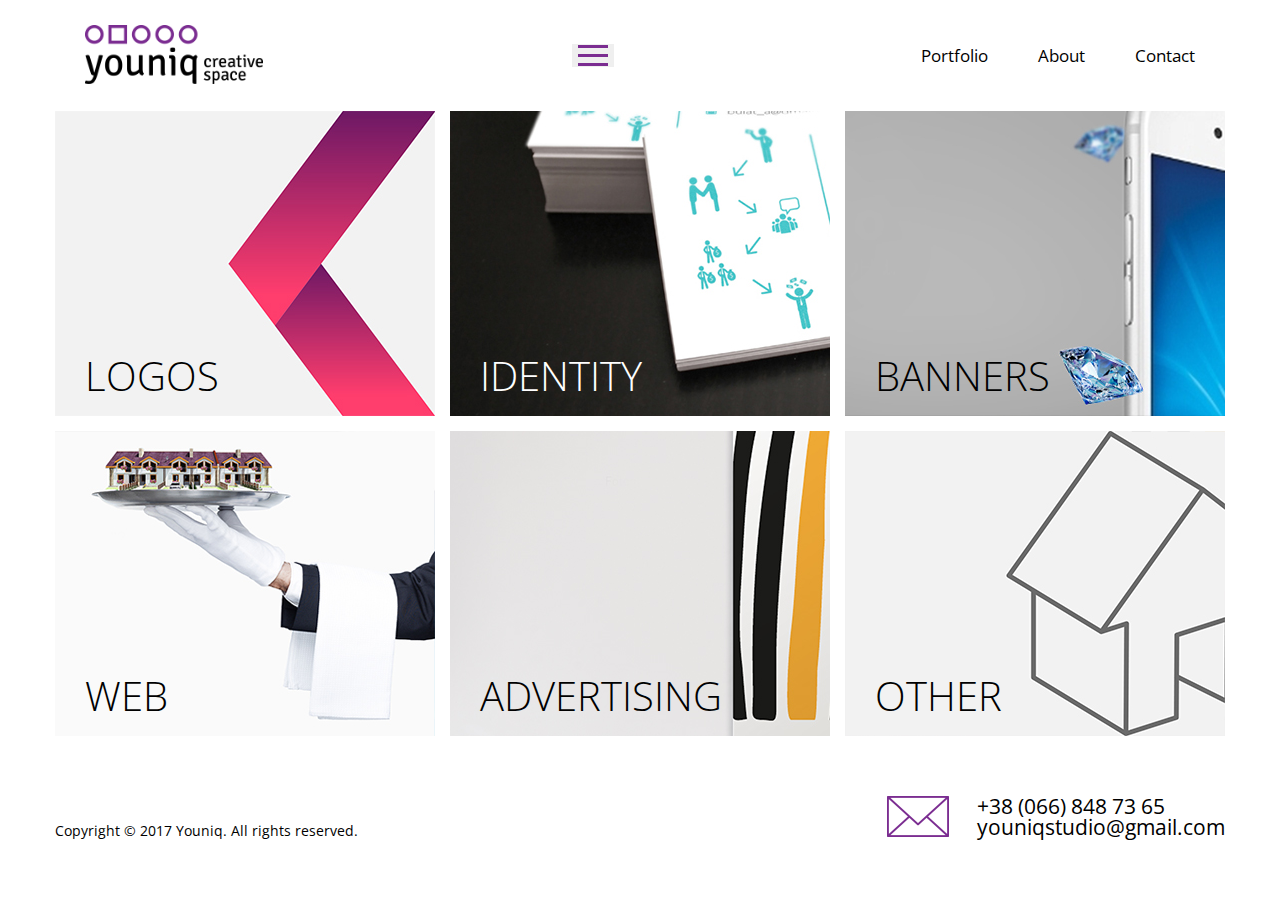
==== index.html @ e08bdf66 "first commit" ====
<!DOCTYPE html>
<html lang="en">
<head>
  <title>Youniq</title>
  <meta charset="UTF-8">
  <meta name="viewport" content="width=device-width, initial-scale=1, shrink-to-fit=no">
  <!-- Bootstrap styles-->
  <link rel="stylesheet" href="https://maxcdn.bootstrapcdn.com/bootstrap/4.0.0-beta.2/css/bootstrap.min.css"
        integrity="sha384-PsH8R72JQ3SOdhVi3uxftmaW6Vc51MKb0q5P2rRUpPvrszuE4W1povHYgTpBfshb" crossorigin="anonymous">
  <!-- Main styles -->
  <link rel="stylesheet" href="styles/css/style.css">
  <!-- Fonts-->
  <link href="https://fonts.googleapis.com/css?family=Open+Sans" rel="stylesheet">
</head>
<body>
  <header class="site-header">
    <nav class="navbar navbar-expand-md navbar-light bg-light">
      <div class="container">
        <div class="logo-wrap">
          <div class="logo-img">
            <img class="stndart-logo" src="img/mine-logo.png" alt="youniq creative space">
          </div>
          <h1>youniq creative space</h1>
        </div>
        <button class="navbar-toggler" type="button" data-toggle="collapse" data-target="#navbarSupportedContent"
                aria-controls="navbarSupportedContent" aria-expanded="false" aria-label="Toggle navigation">
          <span></span>
          <span></span>
          <span></span>
        </button>
        <div class="collapse navbar-collapse" id="navbarSupportedContent">
          <ul class="nav-list">
            <li><a href="index.html">Portfolio</a></li>
            <li><a href="">About</a></li>
            <li><a href="">Contact</a></li>
          </ul>
        </div>
      </div>
    </nav>
  </header>
  <section class="section-categories">
    <div class="container">
      <ul class="categories-list">
        <li class="category">
          <a href="logos.html">
            <div class="img-wrap">
              <img src="img/categories/logos.jpg" alt="logos">
            </div>
            <h2>logos</h2>
          </a>
        </li>
        <li class="category">
          <a href="">
            <div class="img-wrap">
              <img src="img/categories/identity.jpg" alt="identity">
            </div>
            <h2 class="white">identity</h2>
          </a>
        </li>
        <li class="category">
          <a href="">
            <div class="img-wrap">
              <img src="img/categories/banners.jpg" alt="banners">
            </div>
            <h2>banners</h2>
          </a>
        </li>
        <li class="category">
          <a href="">
            <div class="img-wrap">
              <img src="img/categories/web.jpg" alt="web">
            </div>
            <h2>web</h2>
          </a>
        </li>
        <li class="category">
          <a href="">
            <div class="img-wrap">
              <img src="img/categories/advertising.jpg" alt="advertising">
            </div>
            <h2>advertising</h2>
          </a>
        </li>
        <li class="category">
          <a href="">
            <div class="img-wrap">
              <img src="img/categories/other.jpg" alt="other">
            </div>
            <h2>other</h2>
          </a>
        </li>
      </ul>
    </div>
  </section>
  <footer class="footer-site">
    <div class="container">
      <p>Copyright © 2017 Youniq. All rights reserved.</p>
      <ul class="list-contact">
        <li><a href="tel:+380668487365">+38 (066) 848 73 65</a></li>
        <li><a href="">youniqstudio@gmail.com</a></li>
      </ul>
    </div>
  </footer>
  <!-- Optional JavaScript -->
  <!-- jQuery first, then Popper.js, then Bootstrap JS -->
  <script src="https://code.jquery.com/jquery-3.2.1.min.js"
          crossorigin="anonymous"></script>
  <script src="https://cdnjs.cloudflare.com/ajax/libs/popper.js/1.12.3/umd/popper.min.js"
          integrity="sha384-vFJXuSJphROIrBnz7yo7oB41mKfc8JzQZiCq4NCceLEaO4IHwicKwpJf9c9IpFgh"
          crossorigin="anonymous"></script>
  <script src="https://maxcdn.bootstrapcdn.com/bootstrap/4.0.0-beta.2/js/bootstrap.min.js"
          integrity="sha384-alpBpkh1PFOepccYVYDB4do5UnbKysX5WZXm3XxPqe5iKTfUKjNkCk9SaVuEZflJ"
          crossorigin="anonymous"></script>

  <script src="js/main.js"></script>
</body>
</html>
---- styles/css/style.css ----
html, body, div, span, applet, object, iframe,
h1, h2, h3, h4, h5, h6, p, blockquote, pre,
a, abbr, acronym, address, big, cite, code,
del, dfn, em, img, ins, kbd, q, s, samp,
small, strike, strong, sub, sup, tt, var,
b, u, i, center,
dl, dt, dd, ol, ul, li,
fieldset, form, label, legend,
table, caption, tbody, tfoot, thead, tr, th, td,
article, aside, canvas, details, embed,
figure, figcaption, footer, header, hgroup,
menu, nav, output, ruby, section, summary,
time, mark, audio, video {
  margin: 0;
  padding: 0;
  border: 0;
  font: inherit;
  font-size: 100%;
  vertical-align: baseline;
}

html {
  line-height: 1;
}

ol, ul {
  list-style: none;
}

table {
  border-collapse: collapse;
  border-spacing: 0;
}

caption, th, td {
  text-align: left;
  font-weight: normal;
  vertical-align: middle;
}

q, blockquote {
  quotes: none;
}
q:before, q:after, blockquote:before, blockquote:after {
  content: "";
  content: none;
}

a img {
  border: none;
}

article, aside, details, figcaption, figure, footer, header, hgroup, main, menu, nav, section, summary {
  display: block;
}

body {
  font-family: 'Open Sans', sans-serif;
}

* {
  box-sizing: border-box;
}

.container {
  padding: 0;
  max-width: 1170px;
  margin: 0 auto;
}

.section-categories {
  padding-top: 111.42px;
}

.categories-list {
  display: flex;
  flex-wrap: wrap;
}

.category {
  position: relative;
  margin-right: 1.283%;
  margin-bottom: 1.283%;
  width: calc((100%/3) - 0.8547008547008547% );
}
.category:nth-child(3n + 3) {
  margin-right: 0;
}
.category .img-wrap {
  width: 100%;
  overflow: hidden;
}
.category .img-wrap img {
  max-width: 100%;
  width: 100%;
  vertical-align: middle;
  transition: .2s;
}
.category h2 {
  text-transform: uppercase;
  position: absolute;
  color: #000000;
  font-size: 40px;
  font-weight: 300;
  left: 30px;
  bottom: 20px;
  transition: .2s;
}
.category h2:hover {
  transform: scale(1.05);
}
.category:hover .img-wrap img {
  filter: grayscale(80%) blur(3px);
  transform: scale(1.2);
}

.white {
  color: #ffffff !important;
}

.site-header {
  padding: 25px 0;
  background: #ffffff;
  z-index: 1;
  position: fixed;
  width: 100%;
  transition: all cubic-bezier(0.07, 0.51, 0.48, 0.9) 0.1s;
}
.site-header .container {
  padding: 0 30px;
  display: flex;
  justify-content: space-between;
  align-items: center;
}
.site-header .logo-wrap {
  max-width: 180px;
  position: relative;
}
.site-header .logo-wrap .logo-img {
  height: 60px;
  width: 180px;
  overflow: hidden;
  position: relative;
  transition: all cubic-bezier(0.07, 0.51, 0.48, 0.9) 0.1s;
}
.site-header .logo-wrap .logo-img img {
  position: absolute;
  top: 0;
  left: 0;
  height: 98%;
}
.site-header .logo-wrap h1 {
  position: absolute;
  text-indent: -9999px;
}
.site-header .nav-list {
  display: flex;
}
.site-header .nav-list li {
  margin-left: 50px;
  transition: .2s;
}
.site-header .nav-list li:first-child {
  margin-left: 0;
}
.site-header .nav-list li:hover {
  transform: scale(1.07);
}
.site-header .nav-list a {
  font-size: 17px;
  font-weight: 400;
  color: #000000;
  text-decoration: none;
  transition: .2s;
}
.site-header .nav-list a:hover {
  color: #7b2d91;
  transform: scale(1.1);
}

.header-small .site-header {
  padding: 15px 0;
}
.header-small .site-header .logo-wrap .logo-img {
  height: 22px;
}
.header-small .site-header .logo-wrap .logo-img img {
  height: 280%;
}

.bg-light {
  background: none !important;
}

.navbar {
  padding: 0 !important;
}

.navbar-collapse {
  justify-content: flex-end !important;
}

.navbar-toggler {
  outline: none !important;
  cursor: pointer;
}

.navbar-light .navbar-toggler {
  border: none;
}

.navbar-toggler span {
  height: 3px;
  width: 30px;
  display: block;
  margin-bottom: 6px;
  background-color: #7b2d91;
}
.navbar-toggler span:last-child {
  margin-bottom: 0px;
}

.footer-site {
  padding: 45px 0;
}
.footer-site .container {
  display: flex;
  justify-content: space-between;
  align-items: flex-end;
}
.footer-site .container p {
  font-size: 14px;
  font-weight: 400;
  color: #000000;
}
.footer-site .list-contact:before {
  content: "";
  background-image: url("../../img/icons/envelope.png");
  float: left;
  width: 62px;
  height: 41px;
  display: block;
}
.footer-site .list-contact li {
  margin-left: 90px;
}
.footer-site .list-contact li a {
  font-size: 21px;
  color: #000000;
  text-decoration: none;
}

.section-logos {
  padding-top: 111.42px;
}

.logos-list {
  display: flex;
  flex-wrap: wrap;
}

.logo {
  background-color: #fafafa;
  position: relative;
  margin-right: 1.283%;
  margin-bottom: 1.283%;
  overflow: hidden;
  width: calc((100%/3) - 0.8547008547008547% );
}
.logo:nth-child(3n + 3) {
  margin-right: 0;
}
.logo img {
  max-width: 100%;
  width: 100%;
  vertical-align: middle;
  transition: all cubic-bezier(0.07, 0.51, 0.48, 0.9) 0.5s;
}
.logo:hover img {
  transform: scale(1.1);
  filter: blur(3px);
}

@media (max-width: 920px) {
  .category h2 {
    font-size: 25px;
  }
}
@media (max-width: 767px) {
  .header-small .site-header .logo-wrap .logo-img {
    height: 20px;
  }

  .site-header .nav-list {
    flex-direction: column;
    align-items: center;
  }
  .site-header .nav-list li {
    margin: 0;
    margin-top: 30px;
  }

  .category {
    width: calc((100% / 2) - 0.8547008547008547%);
  }
  .category:nth-child(3n + 3) {
    margin-right: 1.283%;
  }
  .category:nth-child(2n + 2) {
    margin-right: 0;
  }

  .logo {
    width: calc((100% / 2) - 0.8547008547008547%);
  }
  .logo:nth-child(3n + 3) {
    margin-right: 1.283%;
  }
  .logo:nth-child(2n + 2) {
    margin-right: 0;
  }

  .footer-site {
    padding: 40px 0;
  }
  .footer-site .container {
    display: flex;
    justify-content: center;
    align-items: center;
    flex-direction: column-reverse;
  }
  .footer-site .list-contact {
    margin-bottom: 60px;
  }
  .footer-site .list-contact:before {
    width: 62px;
    height: 41px;
  }
  .footer-site .list-contact li {
    margin-left: 90px;
  }
  .footer-site .list-contact li a {
    font-size: 21px;
    color: #000000;
    text-decoration: none;
  }
}
@media (max-width: 480px) {
  .category h2 {
    font-size: 30px;
  }

  .categories-list {
    flex-wrap: nowrap;
    flex-direction: column;
    align-items: center;
  }

  .category {
    width: calc(100%);
    margin-right: 0;
  }
  .category:nth-child(2n + 2) {
    margin-right: 0;
  }

  .logos-list {
    flex-wrap: nowrap;
    flex-direction: column;
    align-items: center;
  }

  .logo {
    width: calc(100%);
    margin-right: 0;
  }
  .logo:nth-child(2n + 2) {
    margin-right: 0;
  }

  .footer-site .list-contact li {
    margin-left: 80px;
  }
  .footer-site .list-contact li a {
    font-size: 18px;
    color: #000000;
    text-decoration: none;
  }
}
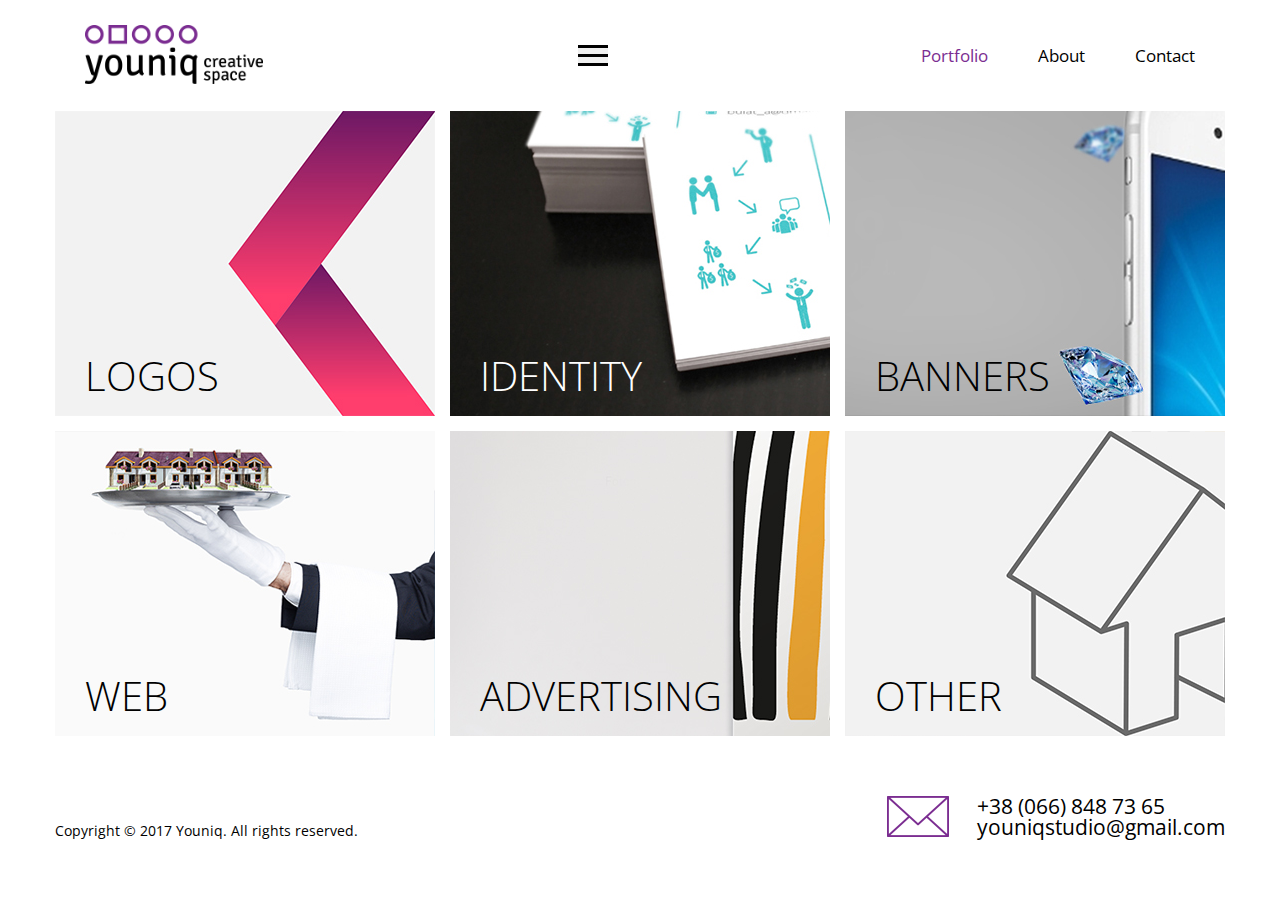
==== commit ee92b9b0: "Admin panel" ====
--- a/index.html
+++ b/index.html
@@ -22,7 +22,7 @@
           </div>
           <h1>youniq creative space</h1>
         </div>
-        <button class="navbar-toggler" type="button" data-toggle="collapse" data-target="#navbarSupportedContent"
+        <button class="navbar-toggler" type="button" id="burger" data-toggle="collapse" data-target="#navbarSupportedContent"
                 aria-controls="navbarSupportedContent" aria-expanded="false" aria-label="Toggle navigation">
           <span></span>
           <span></span>
@@ -30,7 +30,7 @@
         </button>
         <div class="collapse navbar-collapse" id="navbarSupportedContent">
           <ul class="nav-list">
-            <li><a href="index.html">Portfolio</a></li>
+            <li><a href="index.html" class="visit">Portfolio</a></li>
             <li><a href="">About</a></li>
             <li><a href="">Contact</a></li>
           </ul>
@@ -50,7 +50,7 @@
           </a>
         </li>
         <li class="category">
-          <a href="">
+          <a href="identity.html">
             <div class="img-wrap">
               <img src="img/categories/identity.jpg" alt="identity">
             </div>
@@ -58,7 +58,7 @@
           </a>
         </li>
         <li class="category">
-          <a href="">
+          <a href="banners.html">
             <div class="img-wrap">
               <img src="img/categories/banners.jpg" alt="banners">
             </div>
@@ -66,7 +66,7 @@
           </a>
         </li>
         <li class="category">
-          <a href="">
+          <a href="web.html">
             <div class="img-wrap">
               <img src="img/categories/web.jpg" alt="web">
             </div>
@@ -74,7 +74,7 @@
           </a>
         </li>
         <li class="category">
-          <a href="">
+          <a href="advertising.html">
             <div class="img-wrap">
               <img src="img/categories/advertising.jpg" alt="advertising">
             </div>
@@ -82,7 +82,7 @@
           </a>
         </li>
         <li class="category">
-          <a href="">
+          <a href="other.html">
             <div class="img-wrap">
               <img src="img/categories/other.jpg" alt="other">
             </div>
@@ -111,7 +111,6 @@
   <script src="https://maxcdn.bootstrapcdn.com/bootstrap/4.0.0-beta.2/js/bootstrap.min.js"
           integrity="sha384-alpBpkh1PFOepccYVYDB4do5UnbKysX5WZXm3XxPqe5iKTfUKjNkCk9SaVuEZflJ"
           crossorigin="anonymous"></script>
-
   <script src="js/main.js"></script>
 </body>
 </html>--- a/styles/css/style.css
+++ b/styles/css/style.css
@@ -178,6 +178,11 @@
   transform: scale(1.1);
 }
 
+.visit {
+  color: #7b2d91 !important;
+  transform: scale(1.1) !important;
+}
+
 .header-small .site-header {
   padding: 15px 0;
 }
@@ -209,12 +214,23 @@
   border: none;
 }
 
+.turn-btn {
+  transform: rotate(90deg);
+}
+.turn-btn span {
+  background-color: #77328a !important;
+}
+
+.navbar-toggler {
+  transition: .2s;
+  padding: 0;
+}
 .navbar-toggler span {
   height: 3px;
   width: 30px;
   display: block;
   margin-bottom: 6px;
-  background-color: #7b2d91;
+  background-color: #000000;
 }
 .navbar-toggler span:last-child {
   margin-bottom: 0px;
@@ -250,16 +266,16 @@
   text-decoration: none;
 }
 
-.section-logos {
+.section-works {
   padding-top: 111.42px;
 }
 
-.logos-list {
+.item-list {
   display: flex;
   flex-wrap: wrap;
 }
 
-.logo {
+.item {
   background-color: #fafafa;
   position: relative;
   margin-right: 1.283%;
@@ -267,16 +283,32 @@
   overflow: hidden;
   width: calc((100%/3) - 0.8547008547008547% );
 }
-.logo:nth-child(3n + 3) {
+.item:nth-child(3n + 3) {
   margin-right: 0;
 }
-.logo img {
+.item .item-body {
+  height: 0;
+  width: 100%;
+  padding-top: 80.26315789473684%;
+  position: relative;
+}
+.item a {
+  position: absolute;
+  top: 0;
+  left: 0;
+  bottom: 0;
+  right: 0;
+  display: block;
+}
+.item img {
   max-width: 100%;
   width: 100%;
+  height: 100%;
+  object-fit: cover;
   vertical-align: middle;
   transition: all cubic-bezier(0.07, 0.51, 0.48, 0.9) 0.5s;
 }
-.logo:hover img {
+.item:hover img {
   transform: scale(1.1);
   filter: blur(3px);
 }
@@ -310,13 +342,13 @@
     margin-right: 0;
   }
 
-  .logo {
+  .item {
     width: calc((100% / 2) - 0.8547008547008547%);
   }
-  .logo:nth-child(3n + 3) {
+  .item:nth-child(3n + 3) {
     margin-right: 1.283%;
   }
-  .logo:nth-child(2n + 2) {
+  .item:nth-child(2n + 2) {
     margin-right: 0;
   }
 
@@ -364,17 +396,17 @@
     margin-right: 0;
   }
 
-  .logos-list {
+  .item-list {
     flex-wrap: nowrap;
     flex-direction: column;
     align-items: center;
   }
 
-  .logo {
+  .item {
     width: calc(100%);
     margin-right: 0;
   }
-  .logo:nth-child(2n + 2) {
+  .item:nth-child(2n + 2) {
     margin-right: 0;
   }
 
